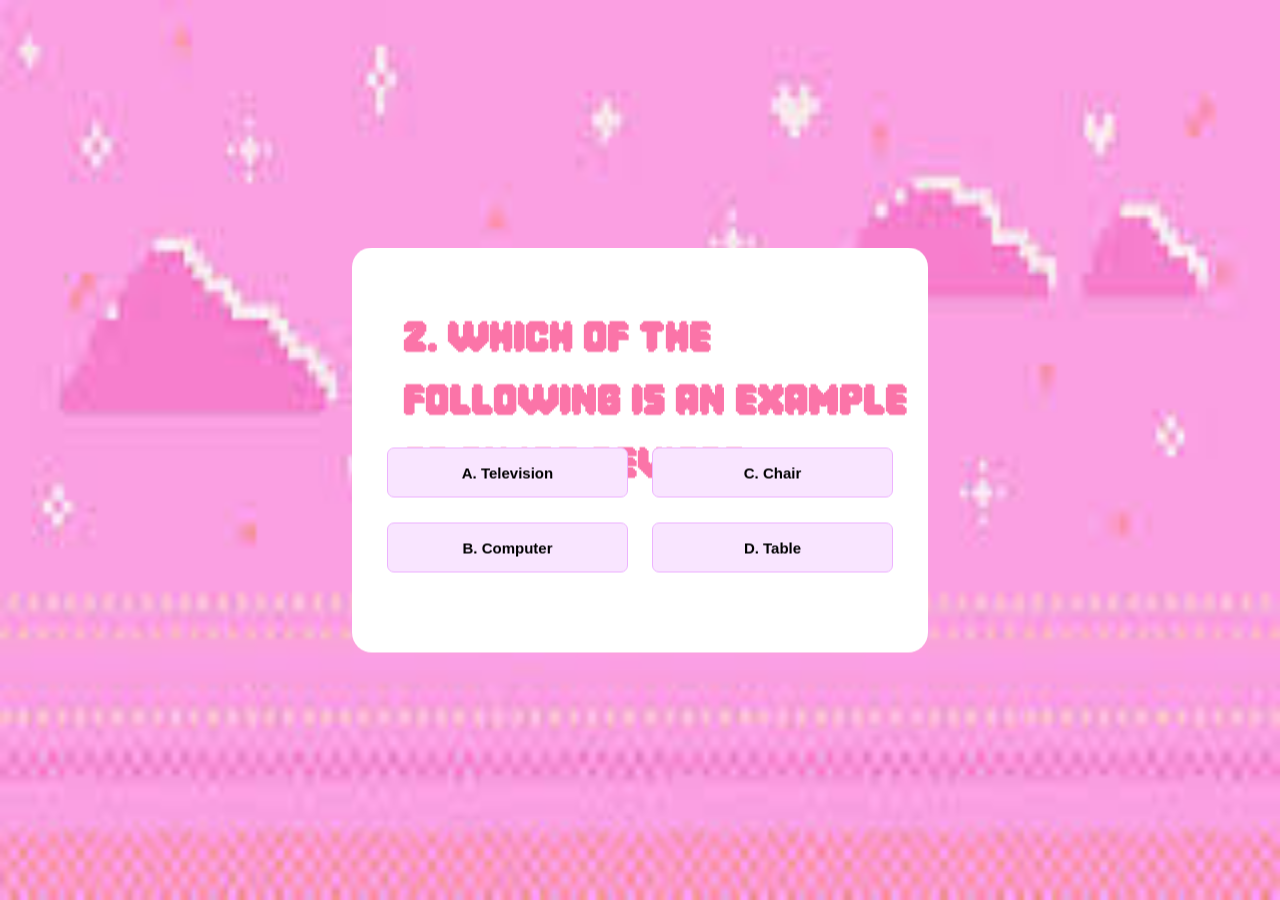
==== QUESTIONS/Question2.html @ 40463d54 "Add files via upload" ====
<!DOCTYPE html>
<html>
    <head>
        <title> FlopQuiz Questionnaires </title>

        <!-- For Design-->
        <link rel="stylesheet" href="Questionnaires.css">
    </head>

    <body>
        <script src="../QuizSystem.js"></script>
        <div class="MainInterface">
            <h1 class="Question2">   2. Which of the following is an example of an ICT device? </h1> 
            <button class="Choice2A" onclick="MistakesDirect()">  A. Television </button> 
            <button class="Choice2B" onclick="CorrectAnswerDirect()">  B. Computer </button> 
            <button class="Choice2C" onclick="MistakesDirect()">  C. Chair</button> 
            <button class="Choice2D" onclick="MistakesDirect()">  D. Table </button> 
        </div>

        </body>
        </html>
---- QUESTIONS/Questionnaires.css ----
body {
    background-image: url(/images.jpg);
    background-size: 100% 100%;
    background-attachment: fixed;
}

.MainInterface{
    position: fixed;
    top: 50%;
    left: 50%;
    translate: -50% -50%;
    width: 45%;
    height: 45%;
    background-color: rgb(255, 255, 255);
    backdrop-filter: blur(10px);
    border: none;
    border-radius: 20px;

}

.Question1, .Question2, .Question3, .Question4, .Question5, .Question6, .Question7, .Question8, .Question9, .Question10 {
    position: absolute;
    top: 25px;
    left: 50px;
    font-size: 55px;
    font-family: sans-serif;
    font-weight: 1000;
    font-family: PixelGame-R9AZe;
    color: #fb74a8;
    text-shadow: 2px 2px #ffffff;
}

.Choice1A, .Choice2A, .Choice3A, .Choice4A, .Choice5A, .Choice6A, .Choice7A, .Choice8A, .Choice9A, .Choice10A {
    position: absolute;
    top: 200px;
    left: 6%;
    width: 42%;
    height: 50px;
    font-family: Arial;
    font-size: 15px;
    font-weight: bold;
    background-color: rgb(249, 229, 255);
    border: 1px solid rgb(237, 178, 255);
    border-radius: 7px;
    transition: all 0.3s cubic-bezier(0.175, 0.885, 0.32, 1.275);
}

.Choice1B, .Choice2B, .Choice3B, .Choice4B, .Choice5B, .Choice6B, .Choice7B, .Choice8B, .Choice9B, .Choice10B {
    position: absolute;
    top: 275px;
    left: 6%;
    width: 42%;
    height: 50px;
    font-family: Arial;
    font-size: 15px;
    font-weight: bold;
    background-color: rgb(249, 229, 255);
    border: 1px solid rgb(237, 178, 255);
    border-radius: 7px;
    transition: all 0.3s cubic-bezier(0.175, 0.885, 0.32, 1.275);
}

.Choice1C, .Choice2C, .Choice3C, .Choice4C, .Choice5C, .Choice6C, .Choice7C, .Choice8C, .Choice9C, .Choice10C {
    position: absolute;
    top: 200px;
    right: 6%;
    width: 42%;
    height: 50px;
    font-family: Arial;
    font-size: 15px;
    font-weight: bold;
    background-color: rgb(249, 229, 255);
    border: 1px solid rgb(237, 178, 255);
    border-radius: 7px;
    transition: all 0.3s cubic-bezier(0.175, 0.885, 0.32, 1.275);
}

.Choice1D, .Choice2D, .Choice3D, .Choice4D, .Choice5D, .Choice6D, .Choice7D, .Choice8D, .Choice9D, .Choice10D {
    position: absolute;
    top: 275px;
    right: 6%;
    width: 42%;
    height: 50px;
    font-family: Arial;
    font-size: 15px;
    font-weight: bold;
    background-color: rgb(249, 229, 255);
    border: 1px solid rgb(237, 178, 255);
    border-radius: 7px;
    transition: all 0.3s cubic-bezier(0.175, 0.885, 0.32, 1.275);
}

[class^="Choice"]:hover {
    background-color: rgb(237, 178, 255);
    transition: all 0.3s cubic-bezier(0.175, 0.885, 0.32, 1.275);
    scale: 1.05;
    cursor: pointer;
}

@font-face {
    font-family: PixelGame-R9AZe;
    src: url(../pixel-game-font/PixelGame-R9AZe.otf);
}
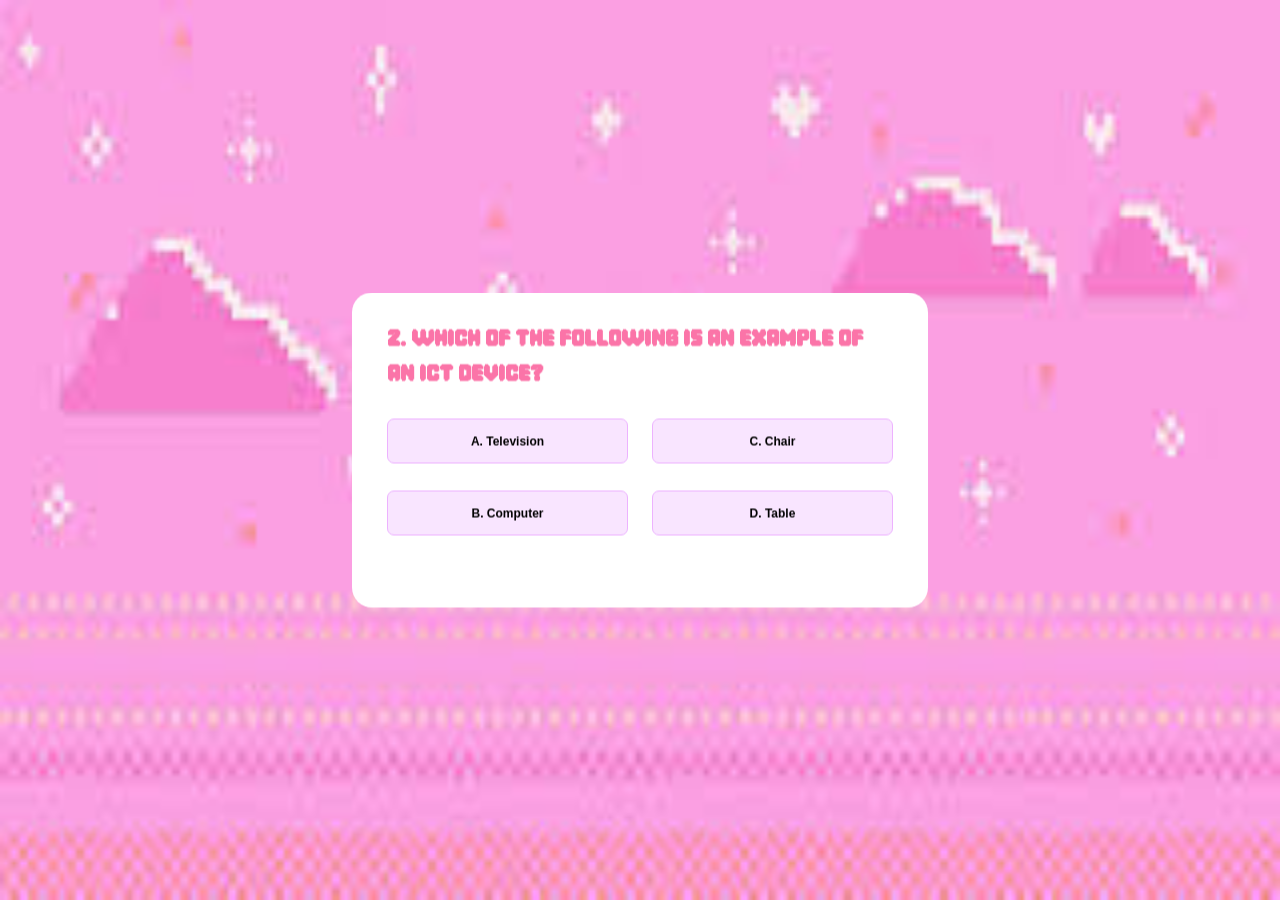
==== commit 03964a4e: "Added functions^^" ====
--- a/QUESTIONS/Question2.html
+++ b/QUESTIONS/Question2.html
@@ -10,12 +10,11 @@
     <body>
         <script src="../QuizSystem.js"></script>
         <div class="MainInterface">
-            <h1 class="Question2">   2. Which of the following is an example of an ICT device? </h1> 
-            <button class="Choice2A" onclick="MistakesDirect()">  A. Television </button> 
-            <button class="Choice2B" onclick="CorrectAnswerDirect()">  B. Computer </button> 
-            <button class="Choice2C" onclick="MistakesDirect()">  C. Chair</button> 
-            <button class="Choice2D" onclick="MistakesDirect()">  D. Table </button> 
+            <h1 class="Question2">2. Which of the following is an example of an ICT device? </h1> 
+            <button class="Choice2A" onclick="Mistakes(); window.location.href='Question3.html'">  A. Television </button> 
+            <button class="Choice2B" onclick="CorrectAnswer(); window.location.href='Question3.html'">  B. Computer </button> 
+            <button class="Choice2C" onclick="Mistakes(); window.location.href='Question3.html'">  C. Chair</button> 
+            <button class="Choice2D" onclick="Mistakes(); window.location.href='Question3.html'">  D. Table </button> 
         </div>
-
-        </body>
-        </html>
+    </body>
+</html>
--- a/QUESTIONS/Questionnaires.css
+++ b/QUESTIONS/Questionnaires.css
@@ -10,84 +10,95 @@
     left: 50%;
     translate: -50% -50%;
     width: 45%;
-    height: 45%;
+    height: 35%;
     background-color: rgb(255, 255, 255);
     backdrop-filter: blur(10px);
     border: none;
     border-radius: 20px;
-
+    container-type: inline-size;
 }
 
 .Question1, .Question2, .Question3, .Question4, .Question5, .Question6, .Question7, .Question8, .Question9, .Question10 {
     position: absolute;
-    top: 25px;
-    left: 50px;
-    font-size: 55px;
+    top: 3%;
+    width: 88%;
+    height: 50px;
+    left: 6%;
+    font-size: clamp(30px, 5vw, 30px);
     font-family: sans-serif;
     font-weight: 1000;
     font-family: PixelGame-R9AZe;
     color: #fb74a8;
     text-shadow: 2px 2px #ffffff;
+    background-color: none;
 }
 
 .Choice1A, .Choice2A, .Choice3A, .Choice4A, .Choice5A, .Choice6A, .Choice7A, .Choice8A, .Choice9A, .Choice10A {
     position: absolute;
-    top: 200px;
+    top: 40%;
     left: 6%;
     width: 42%;
-    height: 50px;
+    height: 45px;
     font-family: Arial;
-    font-size: 15px;
+    font-size: 75%;
     font-weight: bold;
     background-color: rgb(249, 229, 255);
     border: 1px solid rgb(237, 178, 255);
     border-radius: 7px;
     transition: all 0.3s cubic-bezier(0.175, 0.885, 0.32, 1.275);
+
+    animation: scaleUP 0.5s cubic-bezier(0.175, 0.885, 0.32, 1.275) both;
 }
 
 .Choice1B, .Choice2B, .Choice3B, .Choice4B, .Choice5B, .Choice6B, .Choice7B, .Choice8B, .Choice9B, .Choice10B {
     position: absolute;
-    top: 275px;
+    top: 63%;
     left: 6%;
     width: 42%;
-    height: 50px;
+    height: 45px;
     font-family: Arial;
-    font-size: 15px;
+    font-size: 75%;
     font-weight: bold;
     background-color: rgb(249, 229, 255);
     border: 1px solid rgb(237, 178, 255);
     border-radius: 7px;
     transition: all 0.3s cubic-bezier(0.175, 0.885, 0.32, 1.275);
+
+    animation: scaleUP 0.5s cubic-bezier(0.175, 0.885, 0.32, 1.275) both 0.1s;
 }
 
 .Choice1C, .Choice2C, .Choice3C, .Choice4C, .Choice5C, .Choice6C, .Choice7C, .Choice8C, .Choice9C, .Choice10C {
     position: absolute;
-    top: 200px;
+    top: 40%;
     right: 6%;
     width: 42%;
-    height: 50px;
+    height: 45px;
     font-family: Arial;
-    font-size: 15px;
+    font-size: 75%;
     font-weight: bold;
     background-color: rgb(249, 229, 255);
     border: 1px solid rgb(237, 178, 255);
     border-radius: 7px;
     transition: all 0.3s cubic-bezier(0.175, 0.885, 0.32, 1.275);
+
+    animation: scaleUP 0.5s cubic-bezier(0.175, 0.885, 0.32, 1.275) both;
 }
 
 .Choice1D, .Choice2D, .Choice3D, .Choice4D, .Choice5D, .Choice6D, .Choice7D, .Choice8D, .Choice9D, .Choice10D {
     position: absolute;
-    top: 275px;
+    top: 63%;
     right: 6%;
     width: 42%;
-    height: 50px;
+    height: 45px;
     font-family: Arial;
-    font-size: 15px;
+    font-size: 75%;
     font-weight: bold;
     background-color: rgb(249, 229, 255);
     border: 1px solid rgb(237, 178, 255);
     border-radius: 7px;
     transition: all 0.3s cubic-bezier(0.175, 0.885, 0.32, 1.275);
+
+    animation: scaleUP 0.5s cubic-bezier(0.175, 0.885, 0.32, 1.275) both 0.1s;
 }
 
 [class^="Choice"]:hover {
@@ -102,3 +113,13 @@
     src: url(../pixel-game-font/PixelGame-R9AZe.otf);
 }
 
+@keyframes scaleUP {
+    0% {
+        opacity: 0;
+        scale: 0.8;
+    }
+    100% {
+        opacity: 1;
+        scale: 1;
+    }
+}
